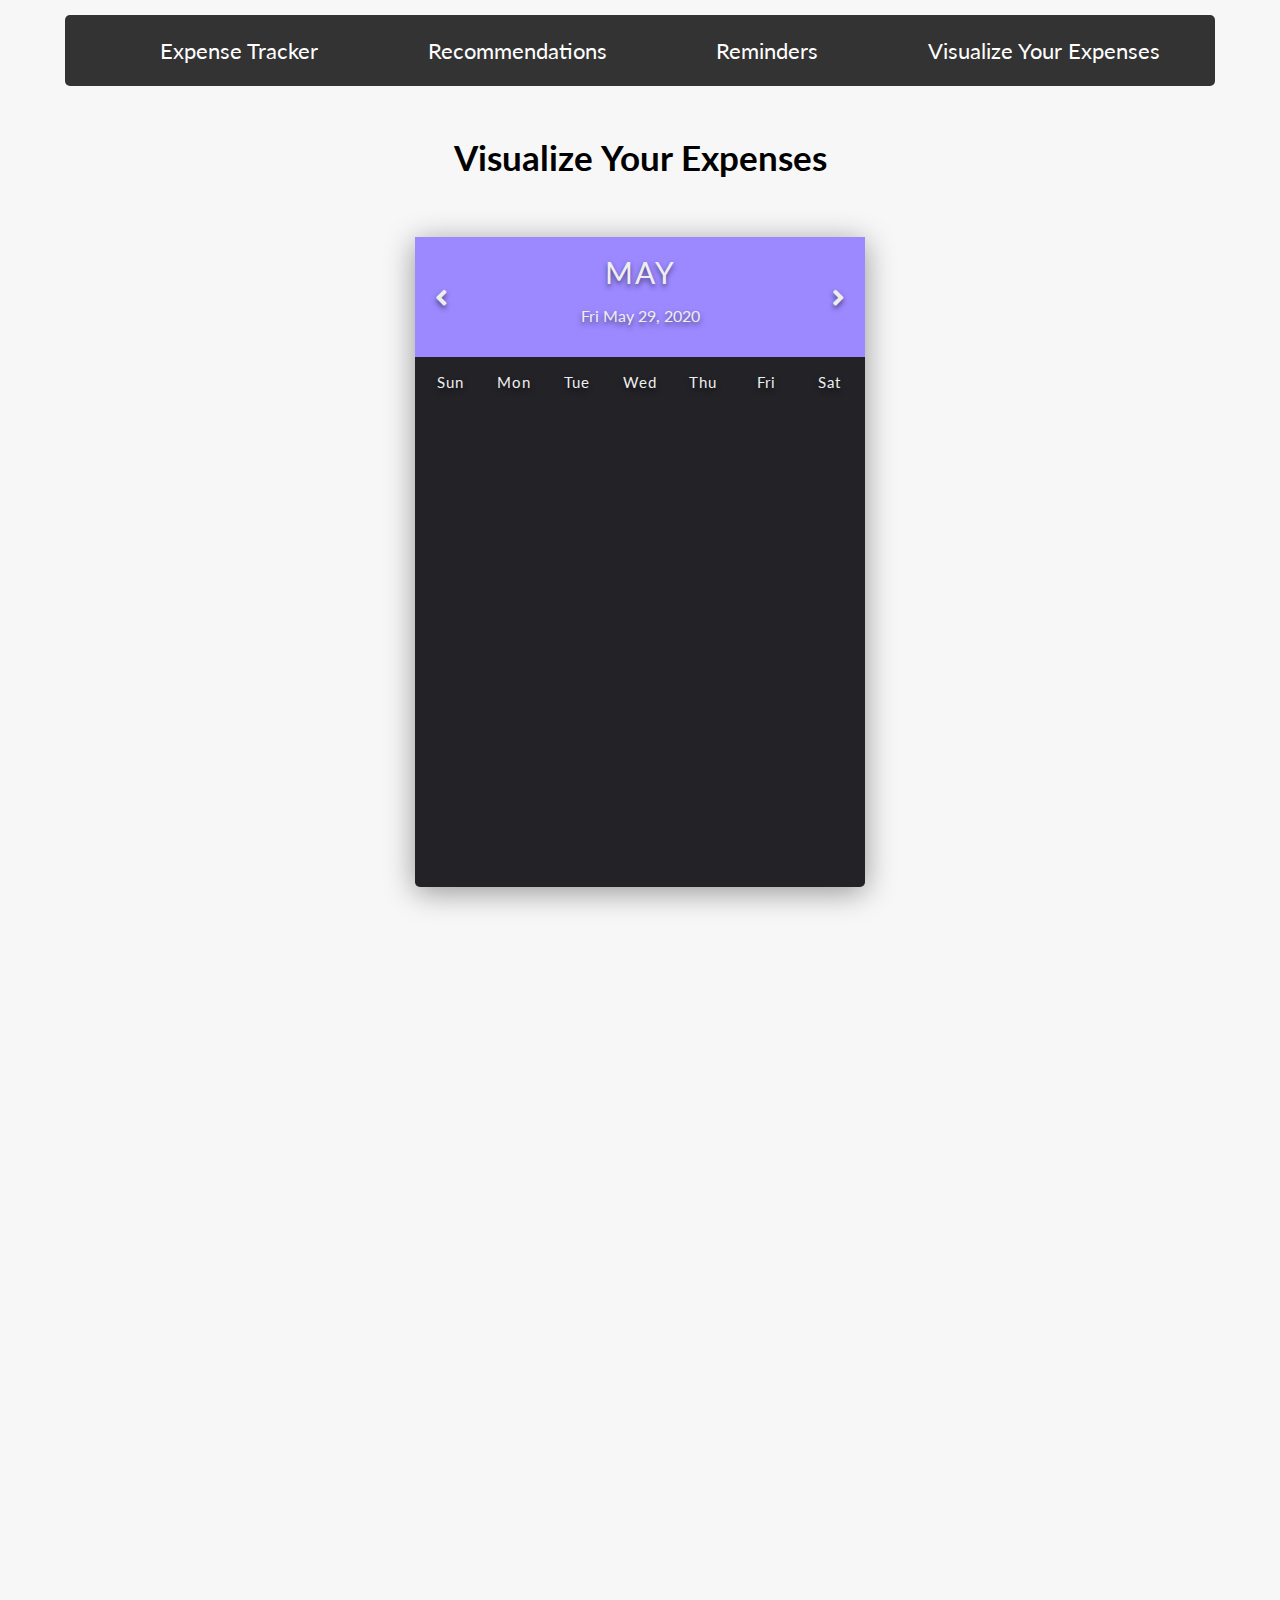
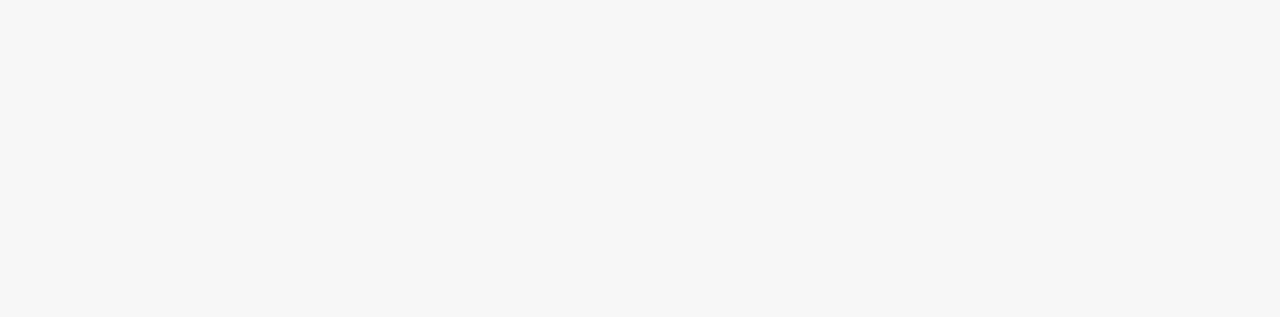
==== calendar.html @ 9ab4f868 "Update calendar.html" ====
<!DOCTYPE html>
<html lang="en">
  <head>
    <meta charset="UTF-8" />
    <meta name="viewport" content="width=device-width, initial-scale=1.0" />
    <title>Calendar</title>
    <link rel="stylesheet" href="calendar.css" />
    <link rel="stylesheet" href="style.css">
    <link
      rel="stylesheet"
      href="https://cdnjs.cloudflare.com/ajax/libs/font-awesome/5.13.0/css/all.min.css"
    />
    <link
      href="https://fonts.googleapis.com/css2?family=Quicksand:wght@300;400;500;600;700&display=swap"
      rel="stylesheet"
    />
  </head>
  <body>

    <nav>
        <div class="nav-field">
            <ul class = "nav-list-items">
                <li><a href="index2.html">Expense Tracker</a></li>
                <li><a href="recommendations.html">Recommendations</a></li>
                <li><a href="reminder.html">Reminders</a></li>
                <li><a href="calendar.html">Visualize Your Expenses</a></li>
            </ul>
        </div>
    </nav>

    <h2>Visualize Your Expenses</h2>

    <div class="container">
      <div class="calendar">
        <div class="month">
          <i class="fas fa-angle-left prev"></i>
          <div class="date">
            <h1>May</h1>
            <p>Fri May 29, 2020</p>
          </div>
          <i class="fas fa-angle-right next"></i>
        </div>
        <div class="weekdays">
          <div>Sun</div>
          <div>Mon</div>
          <div>Tue</div>
          <div>Wed</div>
          <div>Thu</div>
          <div>Fri</div>
          <div>Sat</div>
        </div>
        <div class="days"></div>
      </div>
    </div>

    <div class="modal" id="modal">
      <div class="modal-header">
        <div class="title">Example Modal</div>
        <button data-close-button class="close-button">&times;</button>
      </div>
      <div class="modal-body">
        <p>Lorem ipsum dolor sit amet consectetur adipisicing elit. Quis, laudantium.</p>
      </div>
    </div>
    <div id="overlay"></div>

    <script src="script2.js"></script>
  </body>
</html>
---- calendar.css ----
html {
    font-size: 62.5%;
  }

  h2 {
    font-size: 35px;
    margin-top: 5rem;
}

nav {
    background-color: #333;
    width: 1150px;
    border-radius: 5px;
    font-size: 22px;
}
  
  .container {
    width: 100%;
    color: #eee;
    display: flex;
    justify-content: center;
    align-items: center;
  }
  
  .calendar {
    width: 45rem;
    height: 65rem;
    background-color: #222227;
    box-shadow: 0 0.5rem 3rem rgba(0, 0, 0, 0.4);
    border-radius: 5px;
  }
  
  .month {
    width: 100%;
    height: 12rem;
    background-color: #9c88ff;
    display: flex;
    justify-content: space-between;
    align-items: center;
    padding: 0 2rem;
    text-align: center;
    text-shadow: 0 0.3rem 0.5rem rgba(0, 0, 0, 0.5);
  }
  
  .month i {
    font-size: 2.5rem;
    cursor: pointer;
  }
  
  .month h1 {
    font-size: 3rem;
    font-weight: 400;
    text-transform: uppercase;
    letter-spacing: 0.2rem;
    margin-bottom: 1rem;
  }
  
  .month p {
    font-size: 1.6rem;
  }
  
  .weekdays {
    width: 100%;
    height: 5rem;
    padding: 0 0.4rem;
    display: flex;
    align-items: center;
  }
  
  .weekdays div {
    font-size: 1.5rem;
    font-weight: 400;
    letter-spacing: 0.1rem;
    width: calc(44.2rem / 7);
    display: flex;
    justify-content: center;
    align-items: center;
    text-shadow: 0 0.3rem 0.5rem rgba(0, 0, 0, 0.5);
  }
  
  .days {
    width: 100%;
    display: flex;
    flex-wrap: wrap;
    padding: 0.2rem;
  }
  
  .days div {
    font-size: 1.4rem;
    margin: 0.3rem;
    width: calc(40.2rem / 7);
    height: 7rem;
    display: flex;
    justify-content: center;
    align-items: center;
    text-shadow: 0 0.3rem 0.5rem rgba(0, 0, 0, 0.5);
    transition: background-color 0.2s;
    border: 0.2rem solid #777;

  }

  .days div > p {
      font-size: 1.4rem;
  }
  
  .days div:hover:not(.today) {
    background-color: #262626;
    border: 0.2rem solid #777;
    cursor: pointer;
  }
  
  .prev-date,
  .next-date {
    opacity: 0.5;
  }
  
  .today {
    background-color: #9c88ff;
  }

  .modal {
    position: fixed;
    top: 50%;
    left: 50%;
    transform: translate(-50%, -50%) scale(0);
    transition: 200ms ease-in-out;
    border-radius: 15px;
    z-index: 10;
    background-color: white;
    width: 500px;
    max-width: 80%;
    font-size: 2.5rem;
  }
  
  .modal.active {
    transform: translate(-50%, -50%) scale(1);
  }
  
  .modal-header {
    padding: 10px 15px;
    display: flex;
    justify-content: space-between;
    align-items: center;
    background-color: #9c88ff;
  }
  
  .modal-header .title {
    font-weight: bold;
  }
  
  .modal-header .close-button {
    cursor: pointer;
    border: none;
    outline: none;
    background: none;
    font-size: 3rem;
    font-weight: bold;
  }
  
  .modal-body {
    padding: 10px 15px;
  }
  
  #overlay {
    position: fixed;
    opacity: 0;
    transition: 200ms ease-in-out;
    top: 0;
    left: 0;
    right: 0;
    bottom: 0;
    background-color: rgba(0, 0, 0, .5);
    pointer-events: none;
  }
  
  #overlay.active {
    opacity: 1;
    pointer-events: all;
  }
---- style.css ----
@import url('https://fonts.googleapis.com/css?family=Lato&display=swap');

:root {
  --box-shadow: 0 1px 3px rgba(0, 0, 0, 0.12), 0 1px 2px rgba(0, 0, 0, 0.24);
}

* {
  box-sizing: border-box;
}

body {
  background-color: #f7f7f7;
  display: flex;
  flex-direction: column;
  align-items: center;
  justify-content: center;
  min-height: 100vh;
  margin: 0;
  font-family: 'Lato', sans-serif;
  padding-bottom: 1000px;
  padding-top: 15px;
}

.container {
  margin: 30px auto;
  width: 1150px;
  font-size: 25px;
}

.rec-container {
    background-color: rgb(228, 228, 228);
    border-radius: 10px;
    padding: 20px;
    margin: 5rem
}

.transaction {
  display: flex;
  justify-content: space-between;
  font-family: 'Lato', sans-serif;
  background-color: white;
  margin-bottom: 12px;
  padding: 10px;
  box-shadow: 0 1px 3px rgba(0, 0, 0, 0.12), 0 1px 2px rgba(0, 0, 0, 0.24);
}

/* .transaction:hover {
  border-left: 70px solid #c0392b;
  transition: .2s ease-out;
} */

.transaction:first-child {
  margin-top: 25px;
}

.transaction--plus {
  border-right: 5px solid #2ecc71;
}

.transaction--minus {
  border-right: 5px solid #c0392b;
}

.transaction > p {
  font-size: 25px;

}

h1 {
  letter-spacing: 1px;
  margin: 0;
}

h2 {
    font-size: 35px;
}

h3 {
  border-bottom: 1px solid #bbb;
  padding-bottom: 10px;
  margin: 40px 0 10px;
}

h4 {
  margin: 0;
  text-transform: uppercase;
}

p {
    font-size: 20px;
}

nav {
    background-color: #333;
    width: 1150px;
    border-radius: 5px;
    font-size: 22px;
}

.nav-list-items {
    display: flex;
    justify-content: space-around;
    list-style-type: none;
    transition: .3s;
}

li > a{
    color: white;
    text-decoration: none;
    transition: .2s;
}

li > a:hover {
    color: tomato;
}

.inc-exp-container {
  background-color: #fff;
  box-shadow: var(--box-shadow);
  padding: 20px;
  display: flex;
  justify-content: space-between;
  margin: 20px 0;
}

.inc-exp-container > div {
  flex: 1;
  text-align: center;
}

.inc-exp-container > div:first-of-type {
  border-right: 1px solid #dedede;
}

.money {
  font-size: 25px;
  letter-spacing: 1px;
  margin: 5px 0;
}

.money.plus {
  color: #2ecc71;
}

.money.minus {
  color: #c0392b;
}


#balance {
  font-size: 32px;
}

label {
  display: inline-block;
  margin: 10px 0;
}

input[type='text'],
input[type='number'] {
  border: 1px solid #dedede;
  border-radius: 2px;
  display: block;
  font-size: 25px;
  padding: 10px;
  width: 100%;
}

.btn {
  cursor: pointer;
  background-color: #9c88ff;
  box-shadow: var(--box-shadow);
  color: #fff;
  border: 0;
  display: block;
  font-size: 25px;
  margin: 10px 0 30px;
  padding: 10px;
  width: 100%;
}

.btn:focus,
.delete-btn:focus {
  outline: 0;
}


.list {
  list-style-type: none;
  padding: 0;
  margin-bottom: 40px;
  display: flex;
}


.list li {
  background-color: #fff;
  box-shadow: var(--box-shadow);
  color: #333;
  display: flex;
  justify-content: space-between;
  position: relative;
  padding: 10px;
  margin: 10px 0;
}

.list li.plus {
  border-right: 5px solid #2ecc71;
}

.list li.minus {
  border-right: 5px solid #c0392b;
}

.delete-btn {
  cursor: pointer;
  background-color: #e74c3c;
  border: 0;
  color: #fff;
  font-size: 20px;
  line-height: 20px;
  padding: 2px 5px;
  position: absolute;
  /* top: 50%;
  left: 0; */
  width: 35px;
  height: 35px;
  transform: translate(-100%, -50%);
  opacity: 0;
  transition: opacity 0.3s ease;
}

.transaction:hover .delete-btn {
  opacity: 1;
}

.dropdown {
    font-size: 25px;
    border-radius: 5px;
    color: gray;
    border: none;
    background: none;
}

/* Cards */

.card {
    border-radius: 7px;
    box-shadow: 0 0 20px 10px #f3f3f3;
    overflow: hidden;
    width: 450px;
    background-color: rgb(228, 228, 228);
  }
  
  .card__header,
  .card__body {
    padding: 2rem 3rem;
  }
  
  .card--primary .card__header {
    background: var(--color-primary);
    color: #fff;
  }
  
  .card--secondary .card__header {
    background: var(--color-secondary);
    color: #fff;
  }
  
  /* plans */
  .plan {
    transition: transform 0.2s ease-out;
  }
  
  .plan__name {
    color: black;
    margin: 0;
    font-weight: 500;
    font-size: 1rem;
  }
  
  .card--primary .badge--primary {
    background: #126de4;
  }
  
  .card--secondary .badge--secondary {
    background: #02cdf1;
  }
  
  .plan__name {
    font-size: 2rem;
  }
  
  .plan__billing-cycle {
    font-size: 2.4;
    font-weight: 300;
    opacity: 0.8;
    margin-right: 1rem;
  }
  
  .plans--popular {
    transform: scale(1.1);
  }
  
  .plan_description {
    font-size: 2rem;
    font-weight: 300;
    letter-spacing: 1px;
  }
  
  .plan .list__item {
    margin-bottom: 2rem;
  }
  
  .plan:hover {
    transform: scale(1.05);
  }
  
  .plans--popular {
    transform: scale(1.15);
  }
  
  @media screen and (min-width: 1024px) {
    .plan__price {
      font-size: 5rem;
    }
  
    .plan__billing-cycle {
      font-size: 1.6rem;
    }
  
    .plan_description {
      font-size: 1.7rem;
    }
  }


/* #history-1{
  display: flex;
  justify-content: space-between;

} */

.history div{
  display: none;
}

.history div:first-child{
  display: flex;
  justify-content: space-between;
}

.history div:nth-child(2){
  display: flex;
  justify-content: space-between;
}
.history div:nth-child(3){
  display: flex;
  justify-content: space-between;
}

#signup-form{
  display: block;
}
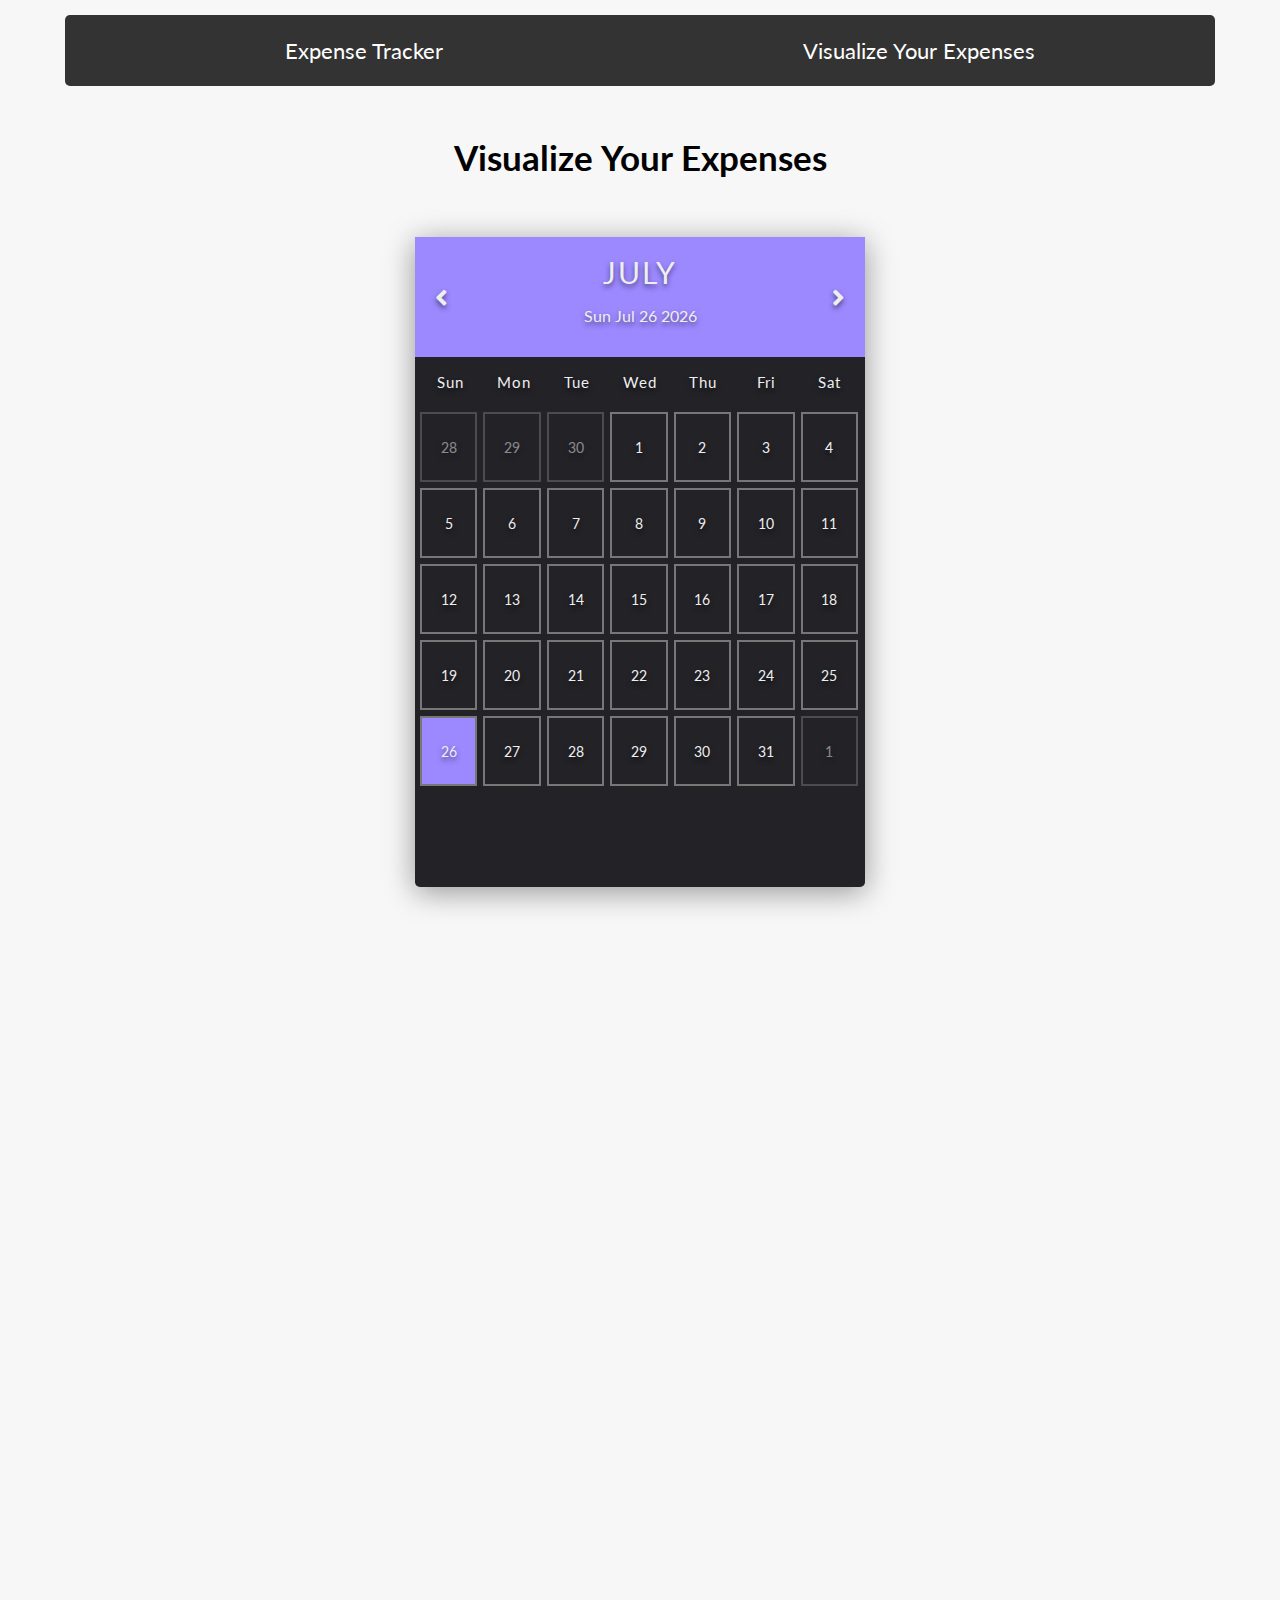
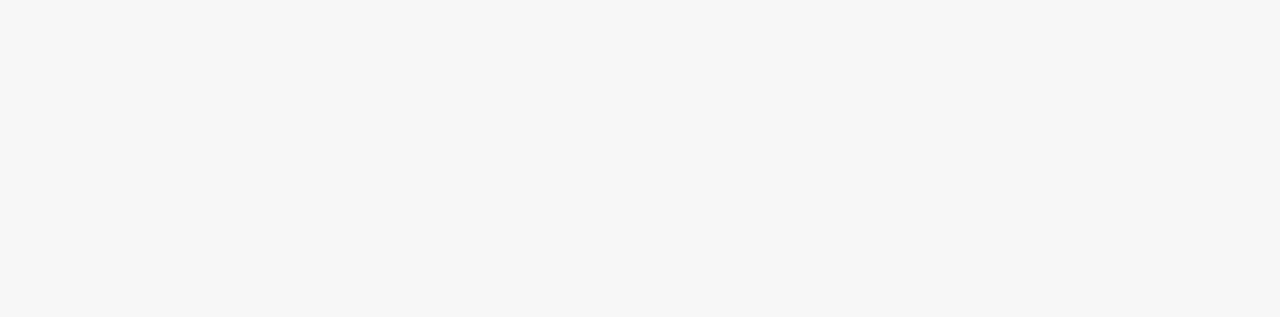
==== commit 14cd89e2: "Update calendar.html" ====
--- a/calendar.html
+++ b/calendar.html
@@ -21,8 +21,8 @@
         <div class="nav-field">
             <ul class = "nav-list-items">
                 <li><a href="index2.html">Expense Tracker</a></li>
-                <li><a href="recommendations.html">Recommendations</a></li>
-                <li><a href="reminder.html">Reminders</a></li>
+                <!-- <li><a href="recommendations.html">Recommendations</a></li>
+                <li><a href="reminder.html">Reminders</a></li> -->
                 <li><a href="calendar.html">Visualize Your Expenses</a></li>
             </ul>
         </div>
@@ -59,7 +59,7 @@
         <button data-close-button class="close-button">&times;</button>
       </div>
       <div class="modal-body">
-        <p>Lorem ipsum dolor sit amet consectetur adipisicing elit. Quis, laudantium.</p>
+        <p> Income - checks - (+500) <br> Expenses - books - (-50)</p>
       </div>
     </div>
     <div id="overlay"></div>
--- a/style.css
+++ b/style.css
@@ -34,7 +34,7 @@
     margin: 5rem
 }
 
-.transaction {
+#transaction {
   display: flex;
   justify-content: space-between;
   font-family: 'Lato', sans-serif;
@@ -44,24 +44,27 @@
   box-shadow: 0 1px 3px rgba(0, 0, 0, 0.12), 0 1px 2px rgba(0, 0, 0, 0.24);
 }
 
-/* .transaction:hover {
+
+
+
+/* #transaction:hover {
   border-left: 70px solid #c0392b;
   transition: .2s ease-out;
 } */
 
-.transaction:first-child {
+#transaction:first-child {
   margin-top: 25px;
 }
 
-.transaction--plus {
+#transaction--plus {
   border-right: 5px solid #2ecc71;
 }
 
-.transaction--minus {
+#transaction--minus {
   border-right: 5px solid #c0392b;
 }
 
-.transaction > p {
+#transaction > p {
   font-size: 25px;
 
 }
@@ -86,6 +89,9 @@
   text-transform: uppercase;
 }
 
+#edit{
+  color: #333;;
+}
 p {
     font-size: 20px;
 }
@@ -230,7 +236,7 @@
   transition: opacity 0.3s ease;
 }
 
-.transaction:hover .delete-btn {
+#transaction:hover .delete-btn {
   opacity: 1;
 }
 
@@ -334,30 +340,24 @@
     }
   }
 
-
-/* #history-1{
-  display: flex;
-  justify-content: space-between;
-
-} */
-
 .history div{
   display: none;
 }
 
-.history div:first-child{
-  display: flex;
-  justify-content: space-between;
-}
-
-.history div:nth-child(2){
-  display: flex;
-  justify-content: space-between;
-}
-.history div:nth-child(3){
-  display: flex;
-  justify-content: space-between;
-}
+.history:first-child{
+  display: flex;
+  justify-content: space-between;
+}
+
+.history:nth-child(2){
+  display: flex;
+  justify-content: space-between;
+}
+.history:nth-child(3){
+  display: flex;
+  justify-content: space-between;
+}
+
 
 #signup-form{
   display: block;
